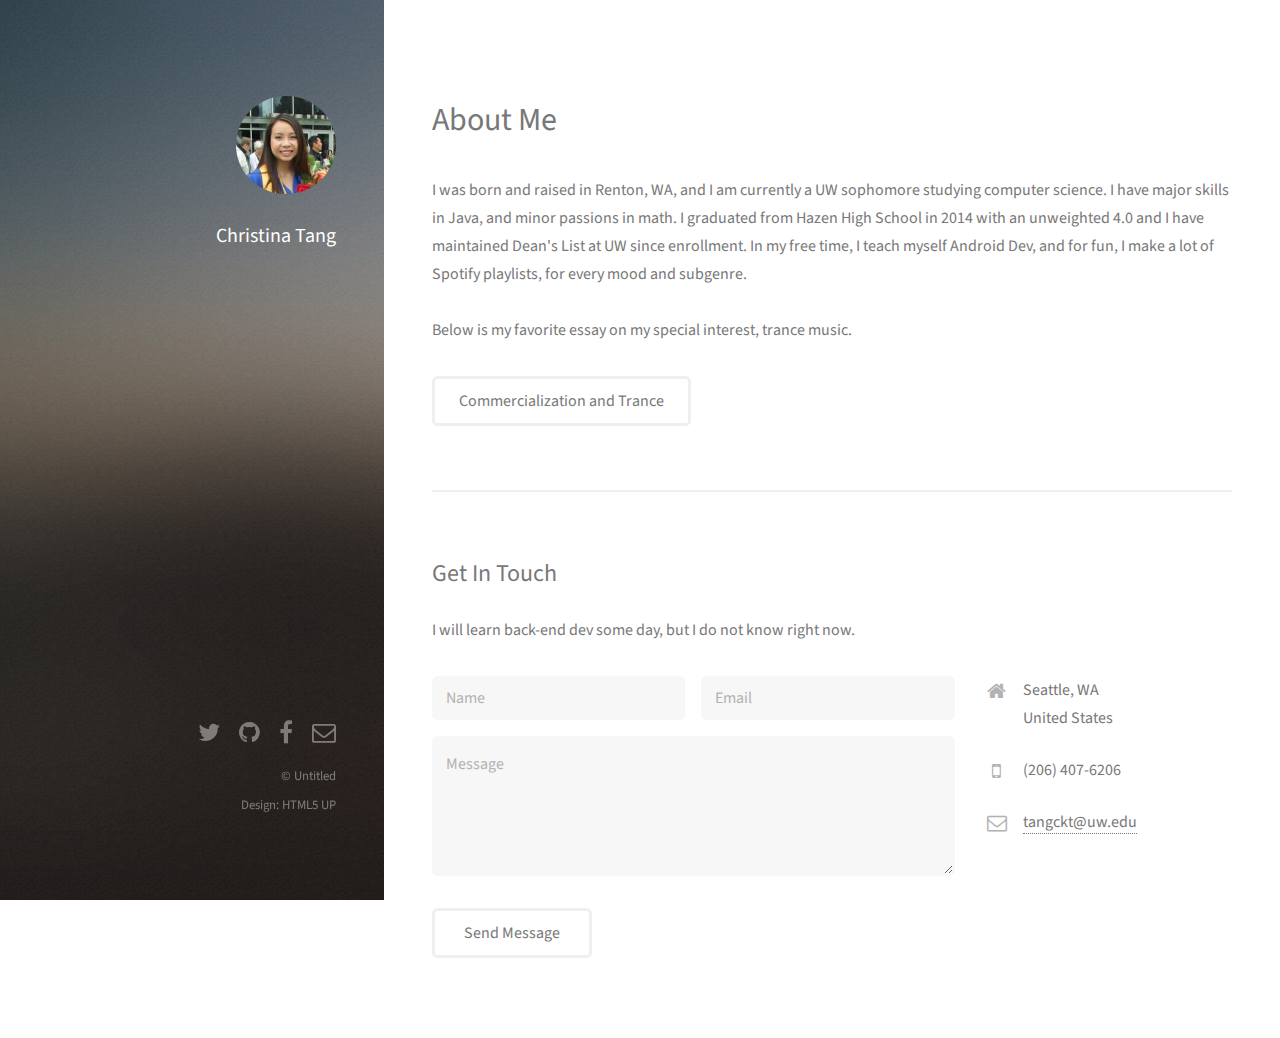
==== about.html @ fb85dd36 "modified organization of personal content" ====
<!DOCTYPE HTML>
<!--
	Strata by HTML5 UP
	html5up.net | @n33co
	Free for personal and commercial use under the CCA 3.0 license (html5up.net/license)
-->
<html>
	<head>
		<title>Christina Tang</title>
		<meta charset="utf-8" />
		<meta name="viewport" content="width=device-width, initial-scale=1" />
		<!--[if lte IE 8]><script src="assets/js/ie/html5shiv.js"></script><![endif]-->
		<link rel="stylesheet" href="https://christinatang.github.io/layout/assets/css/main.css" />
		<!--[if lte IE 8]><link rel="stylesheet" href="assets/css/ie8.css" /><![endif]-->
	</head>
	<body id="top">

		<!-- Header -->
			<header id="header">
				<a href="#" class="image avatar"><img src="https://christinatang.github.io/rs/000.jpg" alt="" /></a>
				<h1><strong>Christina Tang<br>
				</a></h1>
			</header>

		<!-- Main -->
			<div id="main">

				<!-- One -->
					<section id="one">
						<header class="major">
							<h2>About Me</h2>
						</header>
						<p>
						I was born and raised in Renton, WA, and I am currently a UW sophomore studying computer science. I have major skills in Java, and minor passions in math. I graduated from Hazen High School in 2014 with an unweighted 4.0 and I have maintained Dean's List at UW since enrollment. In my free time, I teach myself Android Dev, and for fun, I make a lot of Spotify playlists, for every mood and subgenre.<br><br>

						Below is my favorite essay on my special interest, trance music.
						</p>
						<ul class="actions">
							<li><a href="https://christinatang.github.io/trance.html" class="button">Commercialization and Trance</a></li>
						</ul>
					</section>
					<!-- Three -->
					<section id="three">
						<h2>Get In Touch</h2>
						<p>I will learn back-end dev some day, but I do not know right now.</p>
						<div class="row">
							<div class="8u 12u$(small)">
								<form method="post" action="#">
									<div class="row uniform 50%">
										<div class="6u 12u$(xsmall)"><input type="text" name="name" id="name" placeholder="Name" /></div>
										<div class="6u$ 12u$(xsmall)"><input type="email" name="email" id="email" placeholder="Email" /></div>
										<div class="12u$"><textarea name="message" id="message" placeholder="Message" rows="4"></textarea></div>
									</div>
								</form>
								<ul class="actions">
									<li><input type="submit" value="Send Message" /></li>
								</ul>
							</div>
							<div class="4u$ 12u$(small)">
								<ul class="labeled-icons">
									<li>
										<h3 class="icon fa-home"><span class="label">Current Address</span></h3>
										
										Seattle, WA<br />
										United States
									</li>
									<li>
										<h3 class="icon fa-mobile"><span class="label">Phone</span></h3>
										(206) 407-6206
									</li>
									<li>
										<h3 class="icon fa-envelope-o"><span class="label">Email</span></h3>
										<a href="#">tangckt@uw.edu</a>
									</li>
								</ul>
							</div>
						</div>
					</section>
			</div>

		<!-- Footer -->
			<footer id="footer">
				<ul class="icons">
					<li><a href="#" class="icon fa-twitter"><span class="label">Twitter</span></a></li>
					<li><a href="#" class="icon fa-github"><span class="label">Github</span></a></li>
					<li><a href="#" class="icon fa-facebook"><span class="label">Facebook</span></a></li>
					<li><a href="mailto:tangckt@uw.edu?Subject=Hello" target="_top" class="icon fa-envelope-o"><span class="label">Email</span></a></li>
				</ul>
				<ul class="copyright">
					<li>&copy; Untitled</li><li>Design: HTML5 UP</li>
				</ul>
			</footer>

		<!-- Scripts -->
			<script src="assets/js/jquery.min.js"></script>
			<script src="assets/js/jquery.poptrox.min.js"></script>
			<script src="assets/js/skel.min.js"></script>
			<script src="assets/js/util.js"></script>
			<!--[if lte IE 8]><script src="assets/js/ie/respond.min.js"></script><![endif]-->
			<script src="assets/js/main.js"></script>

	</body>
</html>
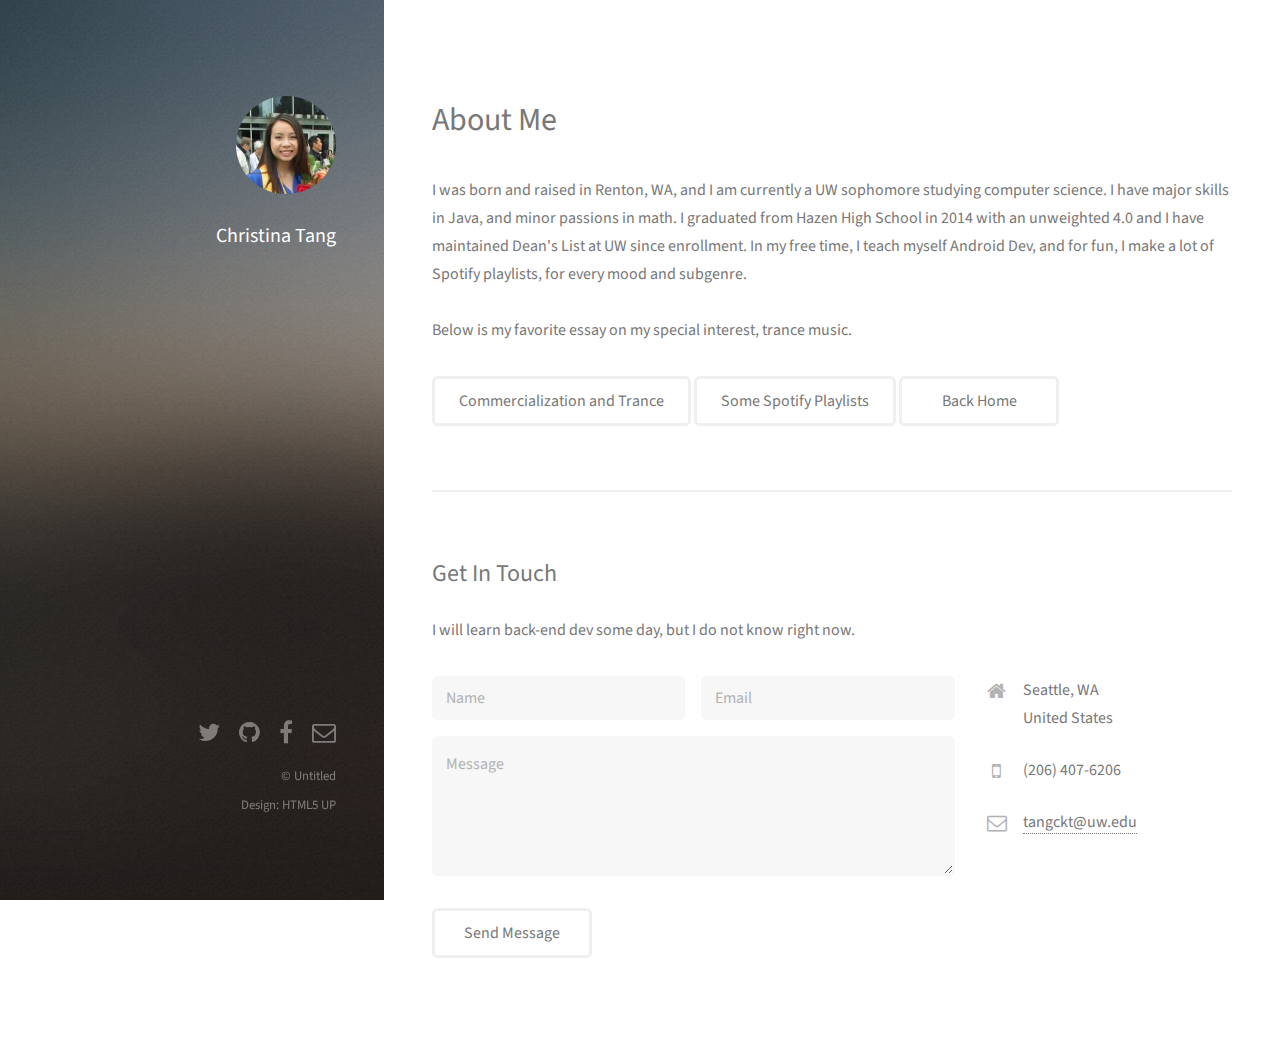
==== commit a90dddc1: "fixed links" ====
--- a/about.html
+++ b/about.html
@@ -36,7 +36,9 @@
 						Below is my favorite essay on my special interest, trance music.
 						</p>
 						<ul class="actions">
-							<li><a href="https://christinatang.github.io/trance.html" class="button">Commercialization and Trance</a></li>
+							<li><a href="https://christinatang.github.io/trance.html" class="button">Commercialization and Trance</a>
+								<a href="https://christinatang.github.io/music.html" class="button">Some Spotify Playlists</a>
+								<a href="https://christinatang.github.io" class="button">Back Home</a></li>
 						</ul>
 					</section>
 					<!-- Three -->
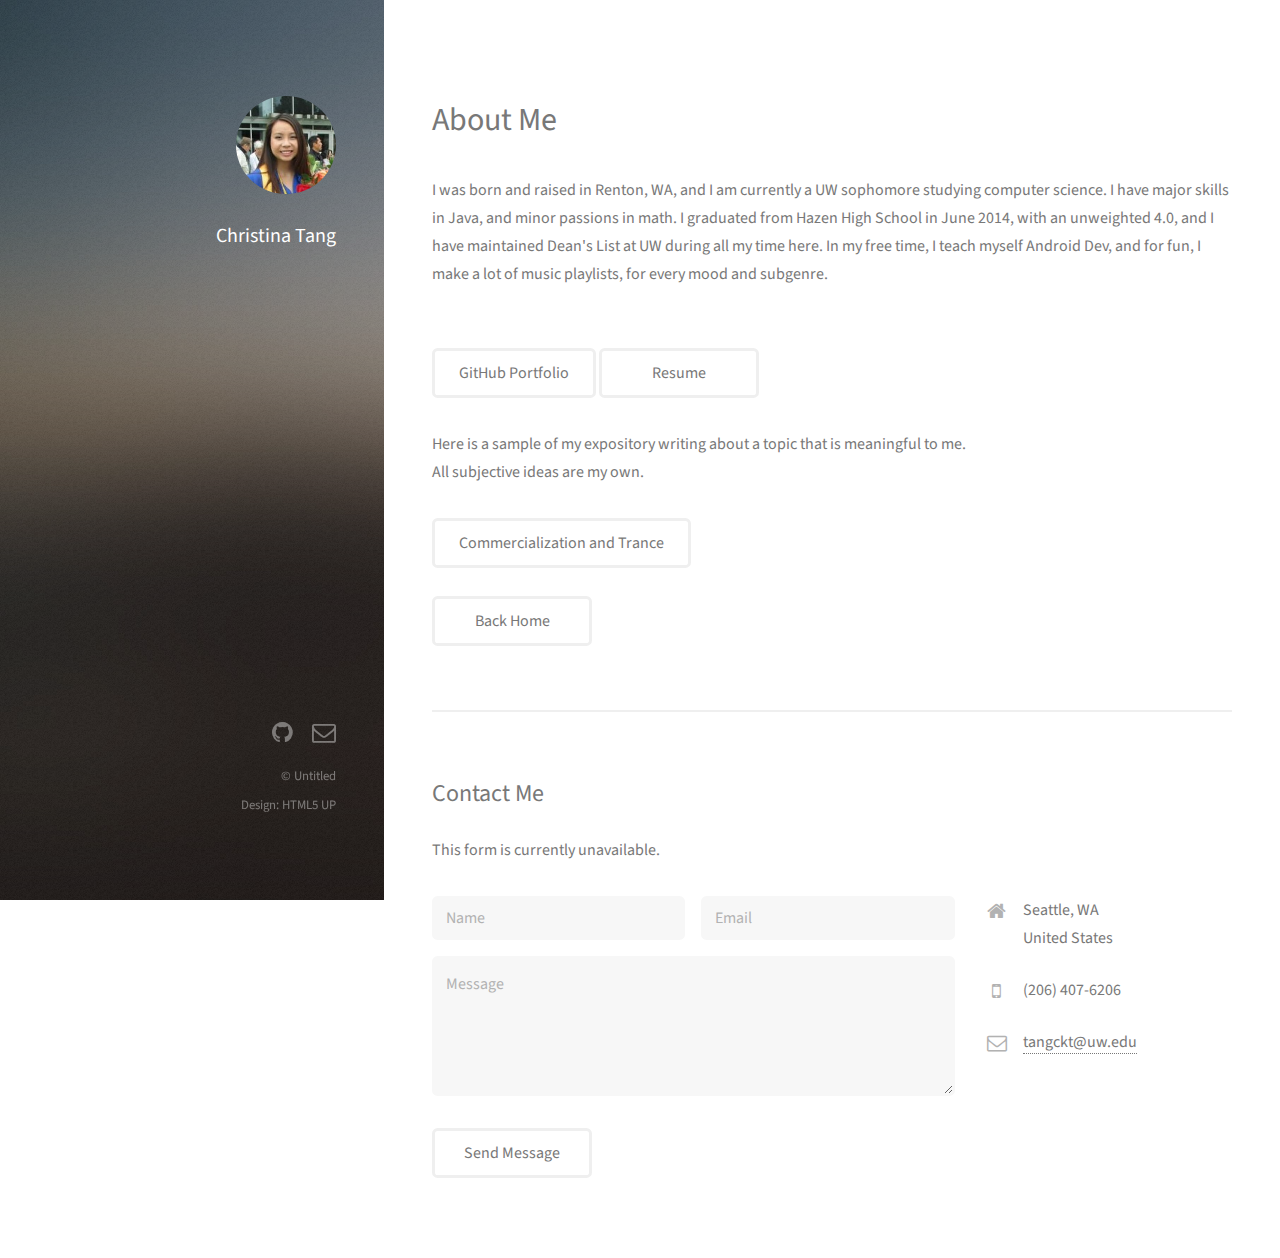
==== commit d9b17571: "more professional website changes" ====
--- a/about.html
+++ b/about.html
@@ -31,20 +31,26 @@
 							<h2>About Me</h2>
 						</header>
 						<p>
-						I was born and raised in Renton, WA, and I am currently a UW sophomore studying computer science. I have major skills in Java, and minor passions in math. I graduated from Hazen High School in 2014 with an unweighted 4.0 and I have maintained Dean's List at UW since enrollment. In my free time, I teach myself Android Dev, and for fun, I make a lot of Spotify playlists, for every mood and subgenre.<br><br>
+						I was born and raised in Renton, WA, and I am currently a UW sophomore studying computer science. I have major skills in Java, and minor passions in math. I graduated from Hazen High School in June 2014, with an unweighted 4.0, and I have maintained Dean's List at UW during all my time here. In my free time, I teach myself Android Dev, and for fun, I make a lot of music playlists, for every mood and subgenre.<br><br>
 
-						Below is my favorite essay on my special interest, trance music.
+						<ul class="actions">
+							<li><a href="https://github.com/christinatang" class="button">GitHub Portfolio</a>
+								<a href="https://christinatang.github.io/rs/resume0.pdf" class="button">Resume</a></li>
+						</ul>
+
+						Here is a sample of my expository writing about a topic that is meaningful to me. <br>
+						All subjective ideas are my own. 
 						</p>
 						<ul class="actions">
 							<li><a href="https://christinatang.github.io/trance.html" class="button">Commercialization and Trance</a>
-								<a href="https://christinatang.github.io/music.html" class="button">Some Spotify Playlists</a>
+								<br><br>
 								<a href="https://christinatang.github.io" class="button">Back Home</a></li>
 						</ul>
 					</section>
 					<!-- Three -->
 					<section id="three">
-						<h2>Get In Touch</h2>
-						<p>I will learn back-end dev some day, but I do not know right now.</p>
+						<h2>Contact Me</h2>
+						<p>This form is currently unavailable.</p>
 						<div class="row">
 							<div class="8u 12u$(small)">
 								<form method="post" action="#">
@@ -83,9 +89,9 @@
 		<!-- Footer -->
 			<footer id="footer">
 				<ul class="icons">
-					<li><a href="#" class="icon fa-twitter"><span class="label">Twitter</span></a></li>
+					
 					<li><a href="#" class="icon fa-github"><span class="label">Github</span></a></li>
-					<li><a href="#" class="icon fa-facebook"><span class="label">Facebook</span></a></li>
+					
 					<li><a href="mailto:tangckt@uw.edu?Subject=Hello" target="_top" class="icon fa-envelope-o"><span class="label">Email</span></a></li>
 				</ul>
 				<ul class="copyright">
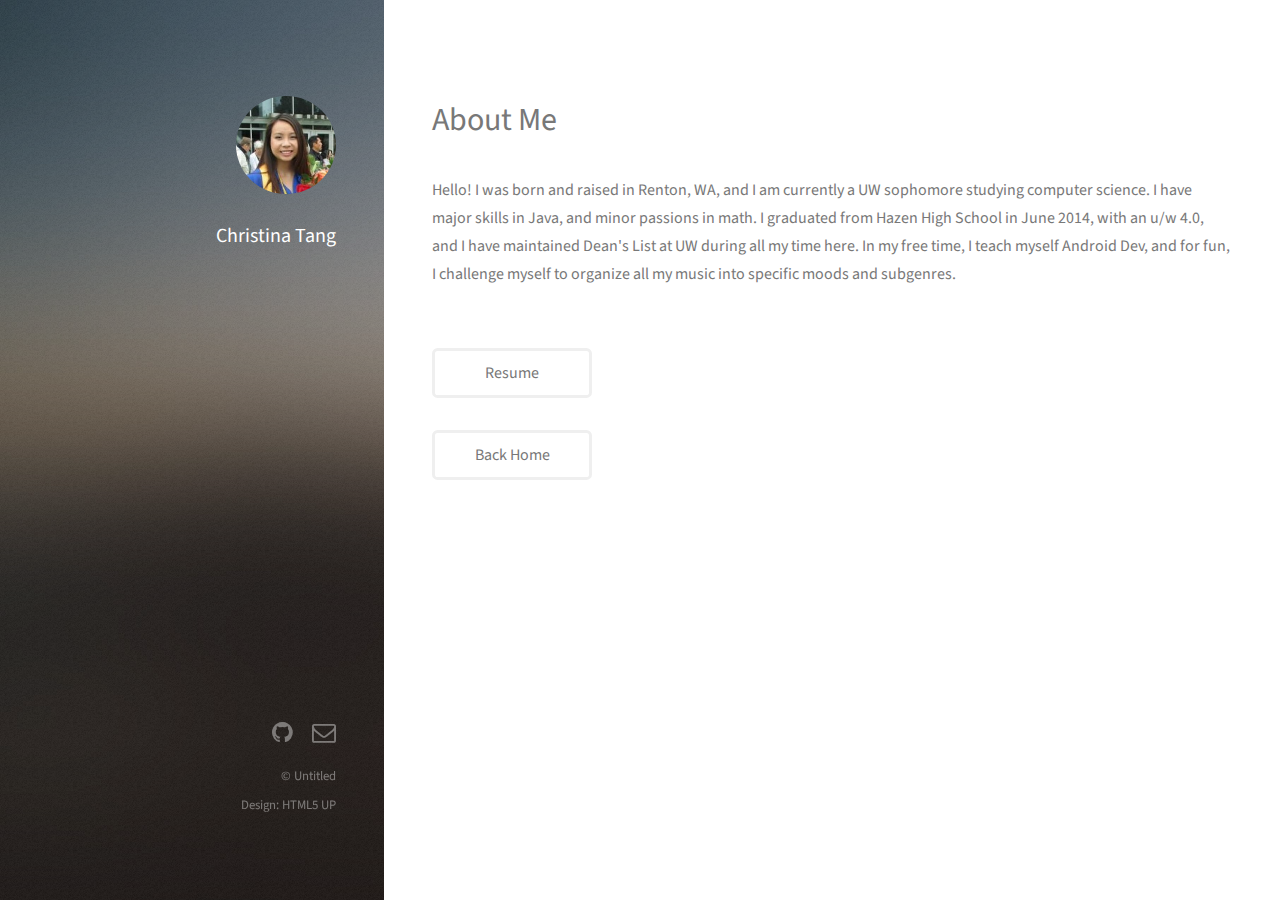
==== commit 9e2283cf: "updated resume and site descriptions" ====
--- a/about.html
+++ b/about.html
@@ -31,23 +31,21 @@
 							<h2>About Me</h2>
 						</header>
 						<p>
-						I was born and raised in Renton, WA, and I am currently a UW sophomore studying computer science. I have major skills in Java, and minor passions in math. I graduated from Hazen High School in June 2014, with an unweighted 4.0, and I have maintained Dean's List at UW during all my time here. In my free time, I teach myself Android Dev, and for fun, I make a lot of music playlists, for every mood and subgenre.<br><br>
+						Hello! I was born and raised in Renton, WA, and I am currently a UW sophomore studying computer science. I have major skills in Java, and minor passions in math. I graduated from Hazen High School in June 2014, with an u/w 4.0, and I have maintained Dean's List at UW during all my time here. In my free time, I teach myself Android Dev, and for fun, I challenge myself to organize all my music into specific moods and subgenres.
 
+						<br><br>
 						<ul class="actions">
-							<li><a href="https://github.com/christinatang" class="button">GitHub Portfolio</a>
-								<a href="https://christinatang.github.io/rs/resume0.pdf" class="button">Resume</a></li>
+							<li><a href="https://christinatang.github.io/rs/resume.pdf" class="button">Resume</a></li>
 						</ul>
 
-						Here is a sample of my expository writing about a topic that is meaningful to me. <br>
-						All subjective ideas are my own. 
+						
 						</p>
 						<ul class="actions">
-							<li><a href="https://christinatang.github.io/trance.html" class="button">Commercialization and Trance</a>
-								<br><br>
-								<a href="https://christinatang.github.io" class="button">Back Home</a></li>
+							<li><a href="https://christinatang.github.io" class="button">Back Home</a></li>
 						</ul>
 					</section>
 					<!-- Three -->
+					<!-- 
 					<section id="three">
 						<h2>Contact Me</h2>
 						<p>This form is currently unavailable.</p>
@@ -83,14 +81,14 @@
 								</ul>
 							</div>
 						</div>
-					</section>
+					</section> --> 
 			</div>
 
 		<!-- Footer -->
 			<footer id="footer">
 				<ul class="icons">
 					
-					<li><a href="#" class="icon fa-github"><span class="label">Github</span></a></li>
+					<li><a href="https://github.com/christinatang" class="icon fa-github"><span class="label">Github</span></a></li>
 					
 					<li><a href="mailto:tangckt@uw.edu?Subject=Hello" target="_top" class="icon fa-envelope-o"><span class="label">Email</span></a></li>
 				</ul>
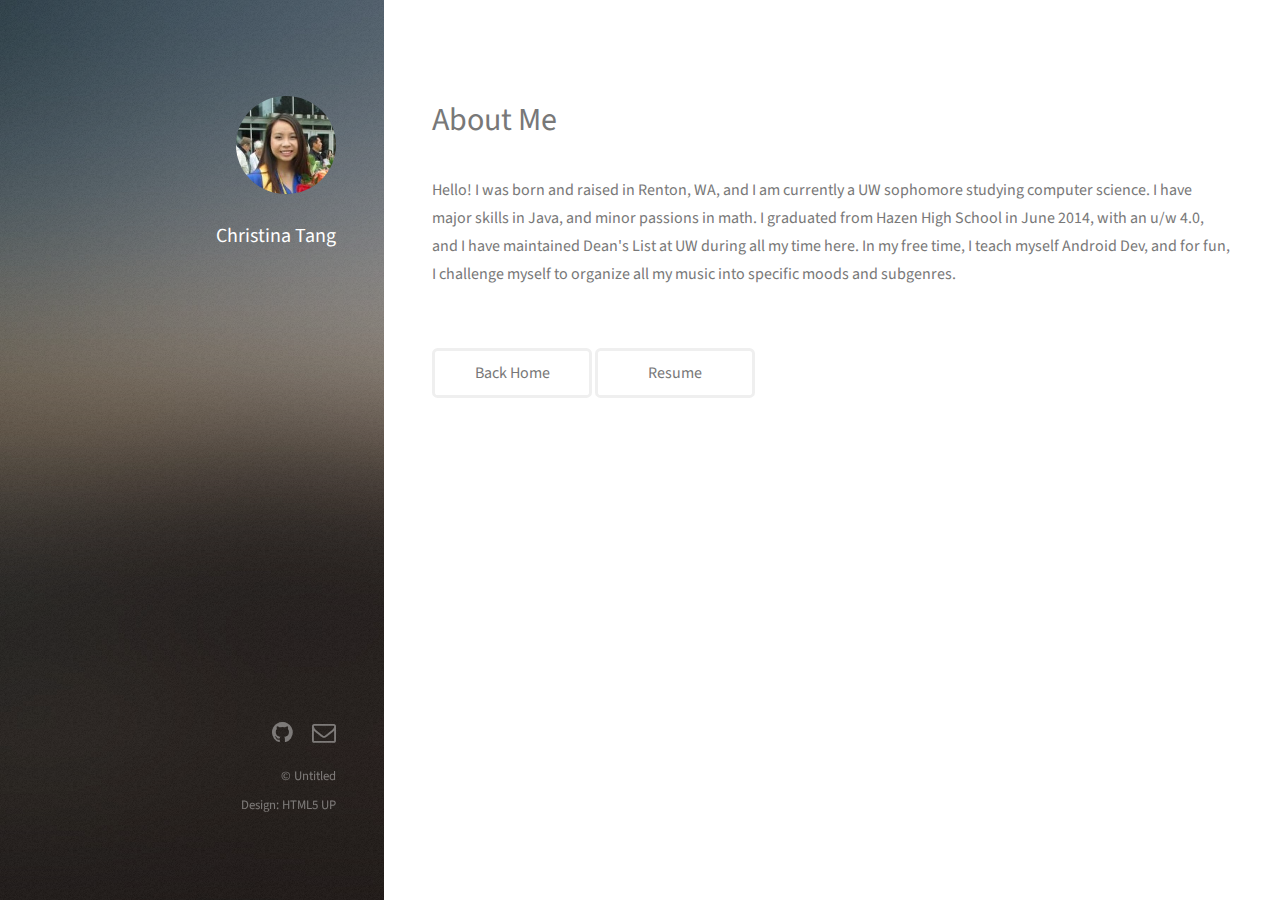
==== commit fb63b85d: "stand-alone site" ====
--- a/about.html
+++ b/about.html
@@ -3,6 +3,9 @@
 	Strata by HTML5 UP
 	html5up.net | @n33co
 	Free for personal and commercial use under the CCA 3.0 license (html5up.net/license)
+
+	THIS PAGE IS NOT LINKED FROM HOME
+
 -->
 <html>
 	<head>
@@ -35,14 +38,13 @@
 
 						<br><br>
 						<ul class="actions">
-							<li><a href="https://christinatang.github.io/rs/resume.pdf" class="button">Resume</a></li>
+							<li><a href="https://christinatang.github.io" class="button">Back Home</a>
+								<a href="https://christinatang.github.io/rs/resume.pdf" class="button">Resume</a></li>
 						</ul>
 
 						
 						</p>
-						<ul class="actions">
-							<li><a href="https://christinatang.github.io" class="button">Back Home</a></li>
-						</ul>
+
 					</section>
 					<!-- Three -->
 					<!-- 
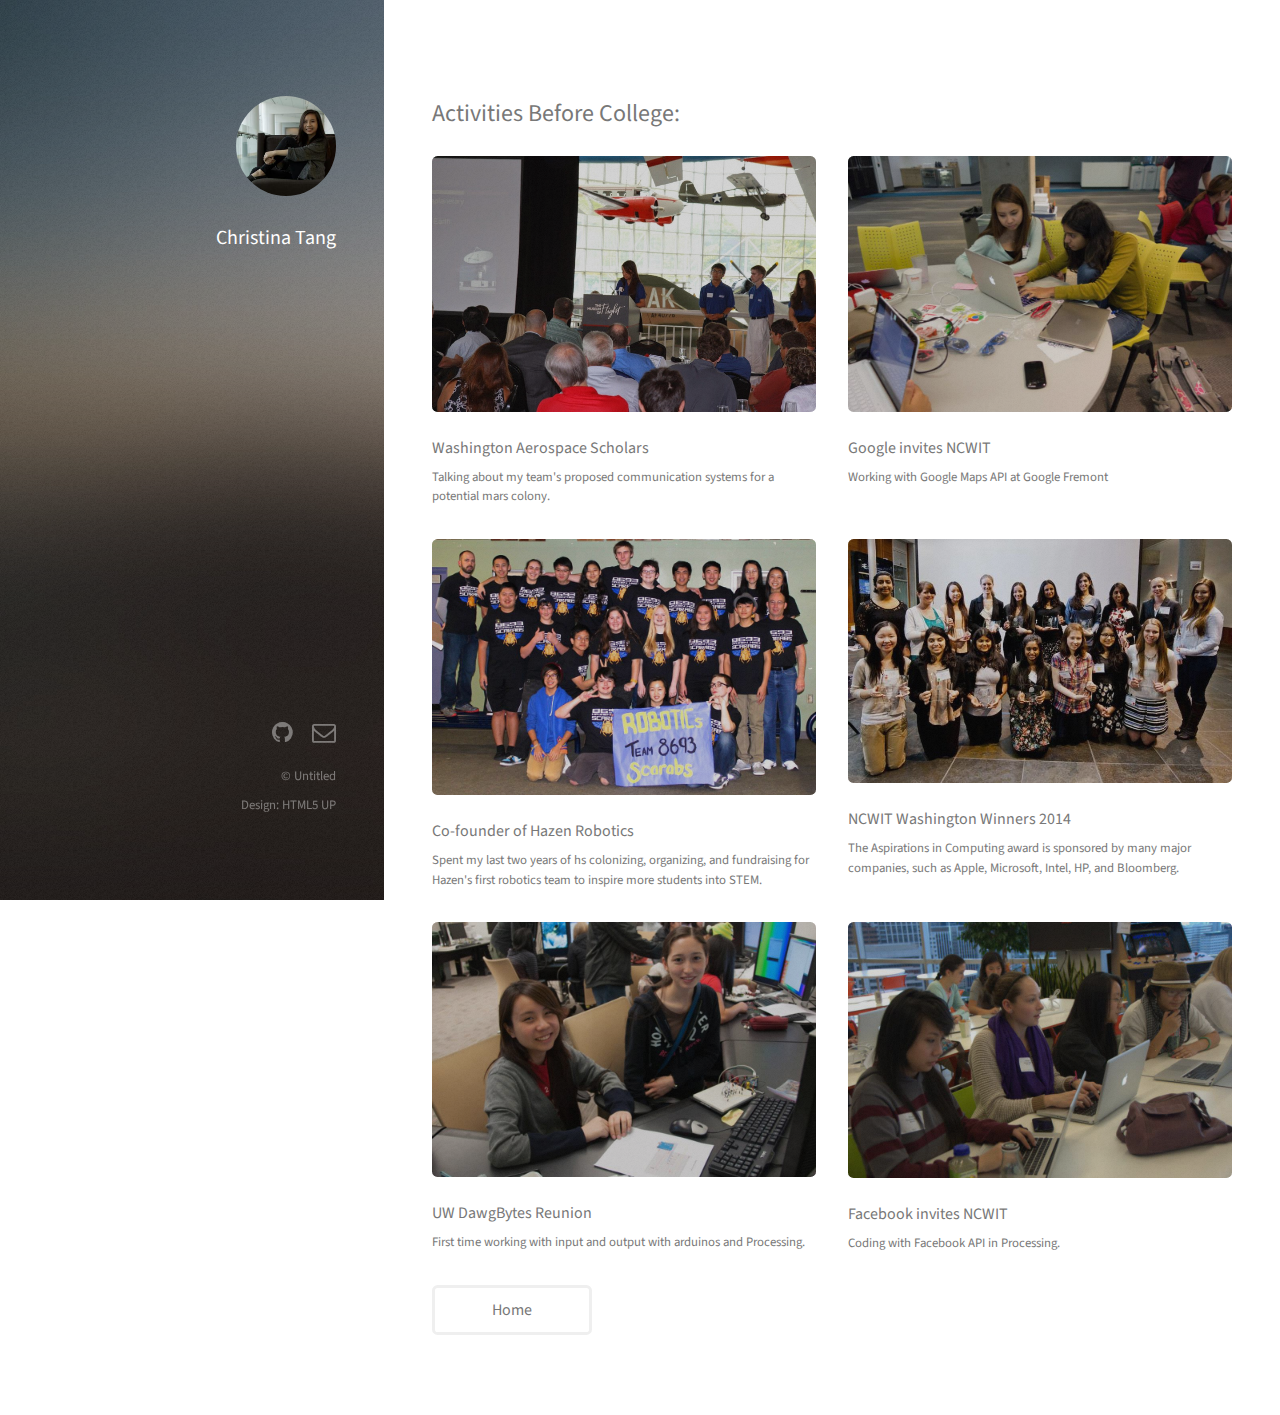
==== commit 7d75b271: "resume and website update" ====
--- a/about.html
+++ b/about.html
@@ -1,111 +1,95 @@
-<!DOCTYPE HTML>
-<!--
-	Strata by HTML5 UP
-	html5up.net | @n33co
-	Free for personal and commercial use under the CCA 3.0 license (html5up.net/license)
-
-	THIS PAGE IS NOT LINKED FROM HOME
-
--->
-<html>
-	<head>
-		<title>Christina Tang</title>
-		<meta charset="utf-8" />
-		<meta name="viewport" content="width=device-width, initial-scale=1" />
-		<!--[if lte IE 8]><script src="assets/js/ie/html5shiv.js"></script><![endif]-->
-		<link rel="stylesheet" href="https://christinatang.github.io/layout/assets/css/main.css" />
-		<!--[if lte IE 8]><link rel="stylesheet" href="assets/css/ie8.css" /><![endif]-->
-	</head>
-	<body id="top">
-
-		<!-- Header -->
-			<header id="header">
-				<a href="#" class="image avatar"><img src="https://christinatang.github.io/rs/000.jpg" alt="" /></a>
-				<h1><strong>Christina Tang<br>
-				</a></h1>
-			</header>
-
-		<!-- Main -->
-			<div id="main">
-
-				<!-- One -->
-					<section id="one">
-						<header class="major">
-							<h2>About Me</h2>
-						</header>
-						<p>
-						Hello! I was born and raised in Renton, WA, and I am currently a UW sophomore studying computer science. I have major skills in Java, and minor passions in math. I graduated from Hazen High School in June 2014, with an u/w 4.0, and I have maintained Dean's List at UW during all my time here. In my free time, I teach myself Android Dev, and for fun, I challenge myself to organize all my music into specific moods and subgenres.
-
-						<br><br>
-						<ul class="actions">
-							<li><a href="https://christinatang.github.io" class="button">Back Home</a>
-								<a href="https://christinatang.github.io/rs/resume.pdf" class="button">Resume</a></li>
-						</ul>
-
-						
-						</p>
-
-					</section>
-					<!-- Three -->
-					<!-- 
-					<section id="three">
-						<h2>Contact Me</h2>
-						<p>This form is currently unavailable.</p>
-						<div class="row">
-							<div class="8u 12u$(small)">
-								<form method="post" action="#">
-									<div class="row uniform 50%">
-										<div class="6u 12u$(xsmall)"><input type="text" name="name" id="name" placeholder="Name" /></div>
-										<div class="6u$ 12u$(xsmall)"><input type="email" name="email" id="email" placeholder="Email" /></div>
-										<div class="12u$"><textarea name="message" id="message" placeholder="Message" rows="4"></textarea></div>
-									</div>
-								</form>
-								<ul class="actions">
-									<li><input type="submit" value="Send Message" /></li>
-								</ul>
-							</div>
-							<div class="4u$ 12u$(small)">
-								<ul class="labeled-icons">
-									<li>
-										<h3 class="icon fa-home"><span class="label">Current Address</span></h3>
-										
-										Seattle, WA<br />
-										United States
-									</li>
-									<li>
-										<h3 class="icon fa-mobile"><span class="label">Phone</span></h3>
-										(206) 407-6206
-									</li>
-									<li>
-										<h3 class="icon fa-envelope-o"><span class="label">Email</span></h3>
-										<a href="#">tangckt@uw.edu</a>
-									</li>
-								</ul>
-							</div>
-						</div>
-					</section> --> 
-			</div>
-
-		<!-- Footer -->
-			<footer id="footer">
-				<ul class="icons">
-					
-					<li><a href="https://github.com/christinatang" class="icon fa-github"><span class="label">Github</span></a></li>
-					
-					<li><a href="mailto:tangckt@uw.edu?Subject=Hello" target="_top" class="icon fa-envelope-o"><span class="label">Email</span></a></li>
-				</ul>
-				<ul class="copyright">
-					<li>&copy; Untitled</li><li>Design: HTML5 UP</li>
-				</ul>
-			</footer>
-
-		<!-- Scripts -->
-			<script src="assets/js/jquery.min.js"></script>
-			<script src="assets/js/jquery.poptrox.min.js"></script>
-			<script src="assets/js/skel.min.js"></script>
-			<script src="assets/js/util.js"></script>
-			<!--[if lte IE 8]><script src="assets/js/ie/respond.min.js"></script><![endif]-->
-			<script src="assets/js/main.js"></script>
-
-	</body>
-</html>+<!DOCTYPE HTML>
+<!--
+	Strata by HTML5 UP
+	html5up.net | @n33co
+	Free for personal and commercial use under the CCA 3.0 license (html5up.net/license)
+
+	THIS PAGE IS NOT LINKED FROM HOME
+
+-->
+<html>
+	<head>
+		<title>Christina Tang</title>
+		<meta charset="utf-8" />
+		<meta name="viewport" content="width=device-width, initial-scale=1" />
+		<!--[if lte IE 8]><script src="assets/js/ie/html5shiv.js"></script><![endif]-->
+		<link rel="stylesheet" href="https://christinatang.github.io/layout/assets/css/main.css" />
+		<!--[if lte IE 8]><link rel="stylesheet" href="assets/css/ie8.css" /><![endif]-->
+	</head>
+	<body id="top">
+
+		<!-- Header -->
+			<header id="header">
+				<a href="#" class="image avatar"><img src="https://christinatang.github.io/rs/000.jpg" alt="" /></a>
+				<h1><strong>Christina Tang<br>
+				</a></h1>
+			</header>
+
+		<!-- Main -->
+					<!-- Two -->
+						<section id="main">
+							<h2>Activities Before College:</h2>
+							<div class="row">
+								<article class="6u 12u$(xsmall) work-item">
+									<a href="https://christinatang.github.io/rs/001.JPG" class="image fit thumb"><img src="https://christinatang.github.io/rs/001.JPG" alt="" /></a>
+									<h3>Washington Aerospace Scholars</h3>
+									<p>Talking about my team's proposed communication systems for a potential mars colony.</p>
+								</article>
+								<article class="6u$ 12u$(xsmall) work-item">
+									<a href="https://christinatang.github.io/rs/005.jpg" class="image fit thumb"><img src="https://christinatang.github.io/rs/005.jpg" alt="" /></a>
+									<h3>Google invites NCWIT</h3>
+									<p>Working with Google Maps API at Google Fremont</p>
+								</article>
+								<article class="6u 12u$(xsmall) work-item">
+									<a href="https://christinatang.github.io/rs/006.jpg" class="image fit thumb"><img src="https://christinatang.github.io/rs/006.jpg" alt="" /></a>
+									<h3>Co-founder of Hazen Robotics</h3>
+									<p>Spent my last two years of hs colonizing, organizing, and fundraising for Hazen's first robotics team to inspire more students into STEM.</p>
+								</article>
+								<article class="6u$ 12u$(xsmall) work-item">
+									<a href="https://christinatang.github.io/rs/007.jpg" class="image fit thumb"><img src="https://christinatang.github.io/rs/007.jpg" alt="" /></a>
+									<h3>NCWIT Washington Winners 2014</h3>
+									<p>The Aspirations in Computing award is sponsored by many major companies, such as Apple, Microsoft, Intel, HP, and Bloomberg.</p>
+								</article>
+								<article class="6u 12u$(xsmall) work-item">
+									<a href="https://christinatang.github.io/rs/004.jpg" class="image fit thumb"><img src="https://christinatang.github.io/rs/004.jpg" alt="" /></a>
+									<h3>UW DawgBytes Reunion</h3>
+									<p>First time working with input and output with arduinos and Processing.</p>
+								</article>
+								<article class="6u 12u$(xsmall) work-item">
+									<a href="https://christinatang.github.io/rs/003.jpg" class="image fit thumb"><img src="https://christinatang.github.io/rs/003.jpg" alt="" /></a>
+									<h3>Facebook invites NCWIT</h3>
+									<p>Coding with Facebook API in Processing.</p>
+								</article>
+								<p>
+									<ul class="actions">
+										<li><a href="https://christinatang.github.io" class="button">Home</a></li>
+									</ul>
+								</p>
+							</div>
+
+						</section>
+			</div>
+
+		<!-- Footer -->
+			<footer id="footer">
+				<ul class="icons">
+
+					<li><a href="https://github.com/christinatang" class="icon fa-github"><span class="label">Github</span></a></li>
+
+					<li><a href="mailto:tangckt@uw.edu?Subject=Hello" target="_top" class="icon fa-envelope-o"><span class="label">Email</span></a></li>
+				</ul>
+				<ul class="copyright">
+					<li>&copy; Untitled</li><li>Design: HTML5 UP</li>
+				</ul>
+			</footer>
+
+		<!-- Scripts -->
+			<script src="assets/js/jquery.min.js"></script>
+			<script src="assets/js/jquery.poptrox.min.js"></script>
+			<script src="assets/js/skel.min.js"></script>
+			<script src="assets/js/util.js"></script>
+			<!--[if lte IE 8]><script src="assets/js/ie/respond.min.js"></script><![endif]-->
+			<script src="assets/js/main.js"></script>
+
+	</body>
+</html>
